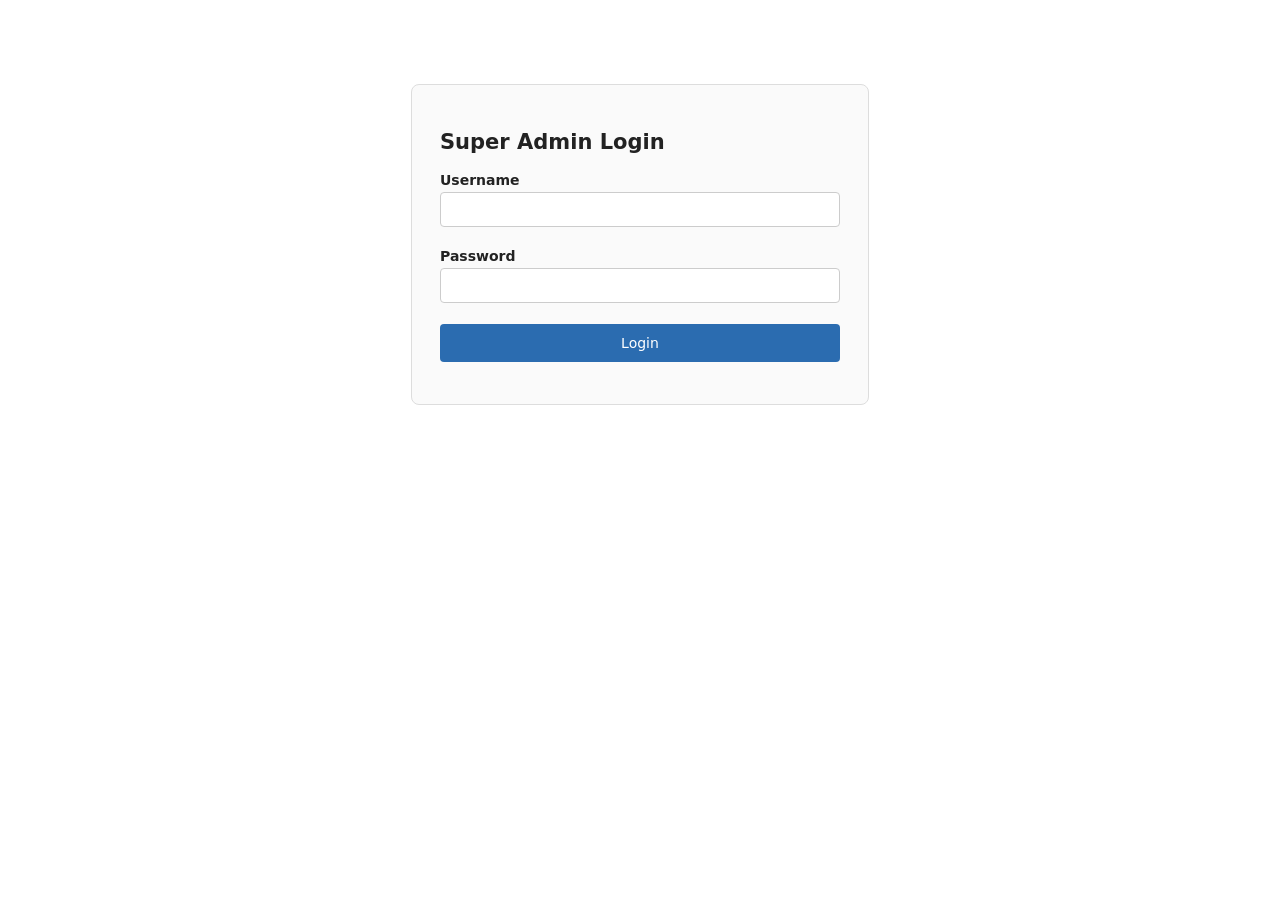
==== templates/super_admin.html @ 49ca819d "Add admin actions" ====
<!doctype html>
<html lang="en">
<head>
  <meta charset="utf-8">
  <title>Super Admin Portal</title>
  <link rel="stylesheet" href="/static/style.css">
  <style>
    body { max-width: 800px; margin: 4em auto; font-family: system-ui; }
    .card { border: 1px solid #ddd; padding: 2em; border-radius: 8px; background: #fafafa; margin-bottom: 2em; }
    .form-group { margin-bottom: 1em; }
    label { display: block; font-weight: bold; margin-bottom: 0.3em; }
    input { width: 100%; padding: 0.6em; box-sizing: border-box; border: 1px solid #ccc; border-radius: 4px; }
    button { padding: 0.8em 1.5em; background: #2b6cb0; color: white; border: none; border-radius: 4px; cursor: pointer; font-size: 1em; }
    button:hover { background: #255a92; }
    .btn-outline { background: transparent; color: #2b6cb0; border: 1px solid #2b6cb0; }
    .btn-outline:hover { background: #e2e8f0; }
    .btn-edit { background: #e67e22; padding: 0.4em 0.8em; font-size: 0.85em; }
    .btn-edit:hover { background: #d35400; }
    .btn-view { background: #2b6cb0; padding: 0.4em 0.8em; font-size: 0.85em; }
    .btn-view:hover { background: #255a92; }
    #message { margin-top: 1em; padding: 1em; border-radius: 4px; display: none; }
    .success { background: #e8f5e9; color: #2e7d32; }
    .error { background: #ffebee; color: #c62828; }
    
    /* Table Styles */
    table { width: 100%; border-collapse: collapse; margin-top: 1em; background: white; }
    th, td { padding: 0.8em; border-bottom: 1px solid #eee; text-align: left; }
    th { background: #f1f5f9; font-weight: bold; }
    
    /* Hide sections by default */
    #createFormSection, #editFormSection, #employeeListView { display: none; }
    #dashboardView { display: none; }
  </style>
</head>
<body>
  
  <!-- LOGIN VIEW -->
  <div id="loginView" class="card" style="max-width: 400px; margin: 0 auto;">
    <h2>Super Admin Login</h2>
    <form id="loginForm">
      <div class="form-group">
        <label>Username</label>
        <input type="text" id="sa_username" required>
      </div>
      <div class="form-group">
        <label>Password</label>
        <input type="password" id="sa_password" required>
      </div>
      <button type="submit" style="width: 100%;">Login</button>
    </form>
    <div id="loginMessage"></div>
  </div>

  <!-- MAIN DASHBOARD VIEW -->
  <div id="dashboardView">
    <div style="display: flex; justify-content: space-between; align-items: center; margin-bottom: 1em;">
      <h1 style="margin: 0;">Super Admin Dashboard</h1>
      <button onclick="doLogout()" class="btn-outline">Logout</button>
    </div>

    <!-- List of Tenants -->
    <div class="card">
      <div style="display: flex; justify-content: space-between; align-items: center; margin-bottom: 1em;">
        <h2 style="margin: 0;">Existing Tenants</h2>
        <button onclick="showCreateForm()">+ Create New Tenant</button>
      </div>
      
      <table>
        <thead>
          <tr>
            <th>ID</th>
            <th>Company Name</th>
            <th>Industry</th>
            <th>Employees</th>
            <th>Actions</th>
          </tr>
        </thead>
        <tbody id="tenantTableBody">
          <tr><td colspan="5" style="text-align: center; color: #666;">Loading tenants...</td></tr>
        </tbody>
      </table>
    </div>

    <!-- Create Tenant Form -->
    <div id="createFormSection" class="card" style="border-color: #90caf9; background: #e3f2fd;">
      <div style="display: flex; justify-content: space-between; align-items: center; margin-bottom: 1em;">
        <h2 style="margin: 0;">Create a New Tenant</h2>
        <button onclick="hideForms()" class="btn-outline">Cancel</button>
      </div>
      
      <form id="tenantForm">
        <div class="form-group">
          <label>Company Name</label>
          <input type="text" id="company_name" required>
        </div>
        <div class="form-group">
          <label>Industry</label>
          <input type="text" id="industry" required>
        </div>
        <hr style="margin: 2em 0; border: 0; border-top: 1px solid #ccc;">
        <div class="form-group">
          <label>Admin Username</label>
          <input type="text" id="admin_username" required>
        </div>
        <div class="form-group">
          <label>Admin Password</label>
          <input type="password" id="admin_password" required>
        </div>
        <button type="submit">Create Tenant</button>
      </form>
      <div id="message"></div>
    </div>

    <!-- Edit Tenant Form -->
    <div id="editFormSection" class="card" style="border-color: #f39c12; background: #fef9e7;">
      <div style="display: flex; justify-content: space-between; align-items: center; margin-bottom: 1em;">
        <h2 style="margin: 0;">Edit Tenant: <span id="editCompanyNameDisplay"></span></h2>
        <button onclick="hideForms()" class="btn-outline">Cancel</button>
      </div>
      
      <form id="editTenantForm">
        <input type="hidden" id="edit_tenant_id">
        <div class="form-group">
          <label>Company Name</label>
          <input type="text" id="edit_company_name" required>
        </div>
        <div class="form-group">
          <label>Industry</label>
          <input type="text" id="edit_industry" required>
        </div>
        <hr style="margin: 2em 0; border: 0; border-top: 1px solid #ccc;">
        <p style="color: #666; font-size: 0.9em; margin-bottom: 1em;">Leave the fields below blank to keep the current Admin credentials.</p>
        <div class="form-group">
          <label>New Admin Username</label>
          <input type="text" id="edit_admin_username" placeholder="Leave blank to keep current">
        </div>
        <div class="form-group">
          <label>New Admin Password</label>
          <input type="password" id="edit_admin_password" placeholder="Leave blank to keep current">
        </div>
        <button type="submit" style="background: #f39c12;">Save Changes</button>
      </form>
      <div id="editMessage"></div>
    </div>

    <!-- Employee List View -->
    <div id="employeeListView" class="card" style="border-color: #90caf9;">
      <div style="display: flex; justify-content: space-between; align-items: center; margin-bottom: 1em;">
        <h2 style="margin: 0;">Employees at <span id="employeeTenantName"></span></h2>
        <button onclick="document.getElementById('employeeListView').style.display='none'" class="btn-outline">Close</button>
      </div>
      
      <table>
        <thead>
          <tr>
            <th>Name</th>
            <th>Username</th>
            <th>Role</th>
            <th>Team Leader</th>
          </tr>
        </thead>
        <tbody id="employeeTableBody">
          <tr><td colspan="4" style="text-align: center; color: #666;">Loading employees...</td></tr>
        </tbody>
      </table>
    </div>
  </div>

  <script>
    let saToken = localStorage.getItem("saToken") || "";

    if (saToken) {
      document.getElementById("loginView").style.display = "none";
      document.getElementById("dashboardView").style.display = "block";
      loadTenants();
    }

    function doLogout() {
      localStorage.removeItem("saToken");
      location.reload();
    }

    function hideForms() {
      document.getElementById("createFormSection").style.display = "none";
      document.getElementById("editFormSection").style.display = "none";
      document.getElementById("employeeListView").style.display = "none";
    }

    function showCreateForm() {
      hideForms();
      document.getElementById("createFormSection").style.display = "block";
      window.scrollTo({ top: document.body.scrollHeight, behavior: 'smooth' });
    }

    function showEditForm(id, name, industry) {
      hideForms();
      document.getElementById("edit_tenant_id").value = id;
      document.getElementById("edit_company_name").value = name;
      document.getElementById("edit_industry").value = industry;
      document.getElementById("editCompanyNameDisplay").textContent = name;
      
      document.getElementById("edit_admin_username").value = "";
      document.getElementById("edit_admin_password").value = "";
      
      document.getElementById("editFormSection").style.display = "block";
      window.scrollTo({ top: document.body.scrollHeight, behavior: 'smooth' });
    }

    async function viewEmployees(tenantId, tenantName) {
      hideForms();
      document.getElementById("employeeTenantName").textContent = tenantName;
      document.getElementById("employeeListView").style.display = "block";
      window.scrollTo({ top: document.body.scrollHeight, behavior: 'smooth' });
      
      const tbody = document.getElementById("employeeTableBody");
      tbody.innerHTML = `<tr><td colspan="4" style="text-align: center; color: #666;">Loading employees...</td></tr>`;
      
      try {
        const res = await fetch(`/api/super-admin/tenants/${tenantId}/employees`, {
          headers: { "Authorization": "Bearer " + saToken }
        });
        
        if (!res.ok) throw new Error("Failed to load employees");
        
        const employees = await res.json();
        
        if (employees.length === 0) {
          tbody.innerHTML = `<tr><td colspan="4" style="text-align: center; color: #666;">No employees found for this tenant.</td></tr>`;
          return;
        }
        
        tbody.innerHTML = employees.map(e => `
          <tr>
            <td>${e.EmployeeName}</td>
            <td><code>${e.Username}</code></td>
            <td>${e.Classification || '-'}</td>
            <td>${e.TeamLeader || '-'}</td>
          </tr>
        `).join("");
        
      } catch (err) {
        tbody.innerHTML = `<tr><td colspan="4" style="text-align: center; color: red;">Error loading employees: ${err.message}</td></tr>`;
      }
    }

    async function loadTenants() {
      const tbody = document.getElementById("tenantTableBody");
      try {
        const res = await fetch("/api/super-admin/tenants", {
          headers: { "Authorization": "Bearer " + saToken }
        });
        const tenants = await res.json();
        
        if (tenants.length === 0) {
          tbody.innerHTML = `<tr><td colspan="5" style="text-align: center; color: #666;">No tenants created yet.</td></tr>`;
          return;
        }
        
        tbody.innerHTML = tenants.map(t => `
          <tr>
            <td>${t.TenantID}</td>
            <td><b>${t.CompanyName}</b></td>
            <td>${t.Industry}</td>
            <td>${t.EmployeeCount}</td>
            <td>
              <button class="btn-edit" onclick="showEditForm(${t.TenantID}, '${t.CompanyName.replace(/'/g, "\\'")}', '${t.Industry.replace(/'/g, "\\'")}')">Edit</button>
              <button class="btn-view" onclick="viewEmployees(${t.TenantID}, '${t.CompanyName.replace(/'/g, "\\'")}')">View Employees</button>
            </td>
          </tr>
        `).join("");
      } catch (err) {
        tbody.innerHTML = `<tr><td colspan="5" style="text-align: center; color: red;">Error loading tenants.</td></tr>`;
      }
    }

    // Handle Login
    document.getElementById("loginForm").addEventListener("submit", async (e) => {
      e.preventDefault();
      const msg = document.getElementById("loginMessage");
      msg.style.display = "none";
      
      try {
        const res = await fetch("/api/super-admin/login", {
          method: "POST",
          headers: { "Content-Type": "application/json" },
          body: JSON.stringify({
            username: document.getElementById("sa_username").value,
            password: document.getElementById("sa_password").value
          })
        });
        
        const data = await res.json();
        if (!res.ok) throw new Error(data.detail || "Login failed");
        
        saToken = data.token;
        localStorage.setItem("saToken", saToken);
        
        document.getElementById("loginView").style.display = "none";
        document.getElementById("dashboardView").style.display = "block";
        loadTenants();
      } catch (err) {
        msg.className = "error";
        msg.textContent = "❌ " + err.message;
        msg.style.display = "block";
      }
    });

    // Handle Create Tenant
    document.getElementById("tenantForm").addEventListener("submit", async (e) => {
      e.preventDefault();
      const msg = document.getElementById("message");
      msg.style.display = "none";
      
      const payload = {
        company_name: document.getElementById("company_name").value,
        industry: document.getElementById("industry").value,
        admin_username: document.getElementById("admin_username").value,
        admin_password: document.getElementById("admin_password").value
      };

      try {
        const res = await fetch("/api/super-admin/tenants", {
          method: "POST",
          headers: { 
            "Content-Type": "application/json",
            "Authorization": "Bearer " + saToken
          },
          body: JSON.stringify(payload)
        });
        
        if (!res.ok) {
            const err = await res.json();
            throw new Error(err.detail || "Failed to create tenant");
        }
        
        msg.className = "success";
        msg.textContent = "✅ Tenant created successfully!";
        msg.style.display = "block";
        document.getElementById("tenantForm").reset();
        
        loadTenants();
        setTimeout(hideForms, 2000);
        
      } catch (err) {
        msg.className = "error";
        msg.textContent = "❌ " + err.message;
        msg.style.display = "block";
      }
    });

    // Handle Edit Tenant
    document.getElementById("editTenantForm").addEventListener("submit", async (e) => {
      e.preventDefault();
      const msg = document.getElementById("editMessage");
      msg.style.display = "none";
      
      const id = document.getElementById("edit_tenant_id").value;
      
      const payload = {
        company_name: document.getElementById("edit_company_name").value,
        industry: document.getElementById("edit_industry").value,
        admin_username: document.getElementById("edit_admin_username").value || null,
        admin_password: document.getElementById("edit_admin_password").value || null
      };

      try {
        const res = await fetch(`/api/super-admin/tenants/${id}`, {
          method: "PUT",
          headers: { 
            "Content-Type": "application/json",
            "Authorization": "Bearer " + saToken
          },
          body: JSON.stringify(payload)
        });
        
        if (!res.ok) {
            const err = await res.json();
            throw new Error(err.detail || "Failed to update tenant");
        }
        
        msg.className = "success";
        msg.textContent = "✅ Tenant updated successfully!";
        msg.style.display = "block";
        
        loadTenants();
        setTimeout(hideForms, 2000);
        
      } catch (err) {
        msg.className = "error";
        msg.textContent = "❌ " + err.message;
        msg.style.display = "block";
      }
    });
  </script>
</body>
</html>
---- static/style.css ----
/* Global Styles */
body {
  font: 14px system-ui, sans-serif;
  max-width: 960px;
  margin: 0 auto;
  padding: 2em 1em;
  color: #222;
  box-sizing: border-box;
}

input, button {
  font: inherit;
  padding: .45em .7em;
  margin: .2em;
  border: 1px solid #ccc;
  border-radius: 4px;
}

button {
  background: #2b6cb0;
  color: #fff;
  border: 0;
  cursor: pointer;
}
button:hover { background: #255a92; }

.card {
  border: 1px solid #ddd;
  border-radius: 8px;
  padding: 1em;
  margin: .6em 0;
}

.bar {
  background: #eee;
  border-radius: 6px;
  height: 14px;
  overflow: hidden;
  width: 100%;
}

.fill       { height: 100%; background: #4caf50; }
.fill.warn  { background: #e53935; }
.muted      { color: #666; font-size: .9em; }
.row        { display: flex; gap: 1em; align-items: center; flex-wrap: wrap; }

/* Login Container */
#loginContainer {
  margin: 10vh auto; /* Centers vertically and horizontally */
  padding: 2em;
  border: 1px solid #ddd;
  border-radius: 8px;
  max-width: 450px; /* Keeps it compact on large screens */
  background: #fafafa;
  box-sizing: border-box; /* Ensures padding doesn't break width */
}

#loginForm {
  display: flex;
  flex-direction: column;
  gap: 0.5em;
  margin-bottom: 1em;
}

#loginForm input, 
#loginForm button {
  width: 100%;
  margin: 0;
  box-sizing: border-box;
}

/* =========================================
   Responsive Design for Tablets and Mobiles
   ========================================= */

/* Tablets (Portrait) & Small Laptops */
@media (max-width: 768px) {
  body {
    padding: 1em;
  }
  #loginContainer {
    margin-top: 5vh; /* Moves the box up slightly on smaller screens */
  }
}

/* Smartphones (Portrait) */
@media (max-width: 480px) {
  body {
    padding: 0.5em;
  }
  
  #loginContainer {
    margin: 1em auto; /* Hugs the top of the screen */
    padding: 1.5em 1em; /* Slightly less padding so inputs have room */
    max-width: 100%; /* Uses the full width of the phone */
    border-radius: 0; /* Optional: makes it look like a native app */
    border-left: 0;
    border-right: 0;
  }

  /* Prevent iOS Safari from zooming in automatically on input focus */
  #loginForm input {
    font-size: 16px; 
  }

  .row {
    flex-direction: column;
    align-items: flex-start;
  }
}
/* ... (keep all your existing CSS above this line) ... */

/* Timer specific styles */
@keyframes flashRed {
  0% { background-color: #e3f2fd; border-color: #90caf9; }
  50% { background-color: #ffebee; border-color: #e53935; }
  100% { background-color: #e3f2fd; border-color: #90caf9; }
}

.timer-warning {
  animation: flashRed 1s infinite;
  border-width: 2px !important;
}

.timer-overtime {
  background: #e53935 !important;
  color: white !important;
  border-color: #b71c1c !important;
}

.timer-overtime b, 
.timer-overtime span,
.timer-overtime .muted {
  color: white !important;
}

.timer-overtime button {
  background: #fff !important;
  color: #e53935 !important;
}
/* Add this at the bottom of your CSS file */
/* Add this to the bottom of your CSS file */
.searchable-dropdown .dropdown-list {
  position: absolute;
  top: 100%;
  left: 0;
  right: 0;
  background: #fff;
  border: 1px solid #ccc;
  border-radius: 4px;
  max-height: 200px;
  overflow-y: auto;
  z-index: 1000;
  box-shadow: 0 4px 6px rgba(0,0,0,0.1);
  margin-top: 2px;
}

.searchable-dropdown .dropdown-item:hover {
  background-color: #f0f0f0;
}
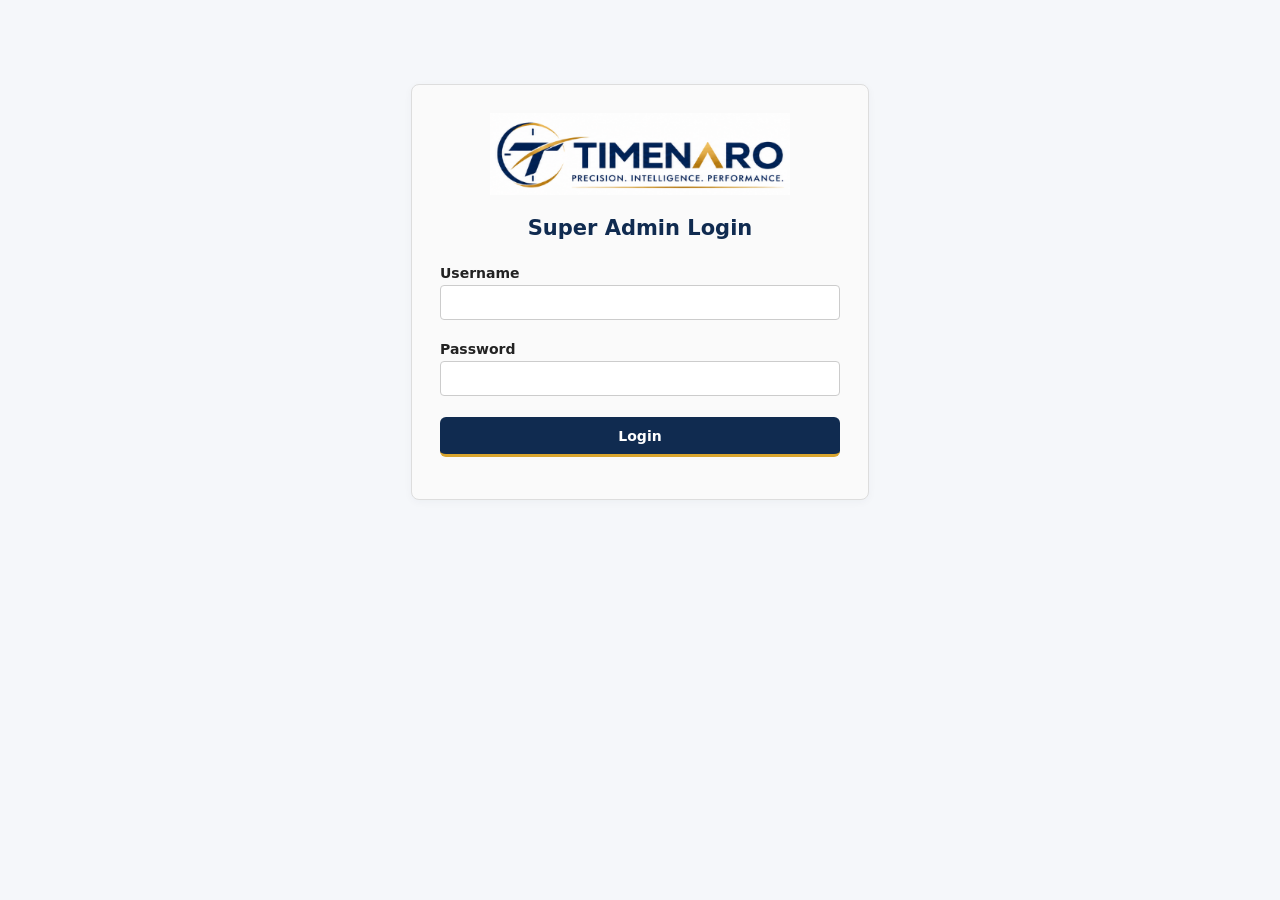
==== commit 17e2de6a: "Add Logo" ====
--- a/templates/super_admin.html
+++ b/templates/super_admin.html
@@ -2,8 +2,9 @@
 <html lang="en">
 <head>
   <meta charset="utf-8">
-  <title>Super Admin Portal</title>
-  <link rel="stylesheet" href="/static/style.css">
+  <title>TymeNaro | Super Admin Portal</title>
+  <link rel="icon" type="image/png" href="/static/images/TymeNaro_Small.png">
+  <link rel="stylesheet" href="/static/style.css?v=115">
   <style>
     body { max-width: 800px; margin: 4em auto; font-family: system-ui; }
     .card { border: 1px solid #ddd; padding: 2em; border-radius: 8px; background: #fafafa; margin-bottom: 2em; }
@@ -36,7 +37,12 @@
   
   <!-- LOGIN VIEW -->
   <div id="loginView" class="card" style="max-width: 400px; margin: 0 auto;">
-    <h2>Super Admin Login</h2>
+    <div class="brand-login brand-admin-login">
+      <img src="/static/images/TymeNaro_Small.png"
+           alt="TymeNaro"
+           class="brand-logo brand-logo-admin">
+    </div>
+    <h2 class="login-heading">Super Admin Login</h2>
     <form id="loginForm">
       <div class="form-group">
         <label>Username</label>
@@ -54,7 +60,12 @@
   <!-- MAIN DASHBOARD VIEW -->
   <div id="dashboardView">
     <div style="display: flex; justify-content: space-between; align-items: center; margin-bottom: 1em;">
-      <h1 style="margin: 0;">Super Admin Dashboard</h1>
+      <div class="brand-admin-heading">
+        <img src="/static/images/TymeNaro_Small.png"
+             alt="TymeNaro"
+             class="brand-logo brand-logo-admin-header">
+        <h1 style="margin: 0;">Super Admin Dashboard</h1>
+      </div>
       <button onclick="doLogout()" class="btn-outline">Logout</button>
     </div>
 
--- a/static/style.css
+++ b/static/style.css
@@ -157,4 +157,181 @@
 
 .searchable-dropdown .dropdown-item:hover {
   background-color: #f0f0f0;
-}+}
+
+
+/* =========================================
+   TYMENARO OFFICIAL BRANDING
+   Navy Blue | Gold | White
+   ========================================= */
+
+:root {
+  --tyme-navy: #102b50;
+  --tyme-blue: #173e70;
+  --tyme-gold: #d9a52e;
+  --tyme-gold-light: #f0c75e;
+  --tyme-white: #ffffff;
+  --tyme-background: #f5f7fa;
+}
+
+/* General branded background */
+body {
+  background-color: var(--tyme-background);
+}
+
+/* Logo images */
+.brand-logo {
+  display: block;
+  height: auto;
+  object-fit: contain;
+}
+
+.brand-logo-login {
+  width: 100%;
+  max-width: 350px;
+  margin: 0 auto;
+}
+
+.brand-logo-header {
+  width: 190px;
+  max-width: 35%;
+}
+
+.brand-logo-admin {
+  width: 100%;
+  max-width: 300px;
+  margin: 0 auto;
+}
+
+.brand-logo-admin-header {
+  width: 185px;
+  max-width: 35%;
+}
+
+/* Login branding */
+.brand-login {
+  width: 100%;
+  margin: 0 auto 1.5em;
+  text-align: center;
+}
+
+.login-heading {
+  color: var(--tyme-navy);
+  text-align: center;
+  font-weight: 700;
+  margin: 0 0 1.2em;
+}
+
+#loginContainer {
+  background: var(--tyme-white);
+  border: 1px solid #e1e6ed;
+  border-top: 4px solid var(--tyme-gold);
+  border-radius: 12px;
+  box-shadow: 0 8px 30px rgba(16, 43, 80, 0.09);
+}
+
+/* Main application header */
+.brand-header {
+  display: flex;
+  align-items: center;
+  gap: 22px;
+  flex-wrap: wrap;
+  padding: 12px 0 18px;
+  margin-bottom: 18px;
+  border-bottom: 2px solid var(--tyme-gold);
+}
+
+.brand-header-title h1 {
+  color: var(--tyme-navy);
+  margin: 0 0 4px;
+  font-size: 1.65em;
+}
+
+.brand-header-title span {
+  color: #68788b;
+  font-size: 0.85em;
+  letter-spacing: 0.5px;
+}
+
+/* Super Admin branding */
+.brand-admin-login {
+  margin-bottom: 1.5em;
+}
+
+.brand-admin-heading {
+  display: flex;
+  align-items: center;
+  gap: 20px;
+  flex-wrap: wrap;
+  padding-bottom: 16px;
+  border-bottom: 2px solid var(--tyme-gold);
+}
+
+.brand-admin-heading h1 {
+  color: var(--tyme-navy);
+  font-size: 1.5em;
+}
+
+/* Branded buttons */
+button {
+  transition: background-color 0.2s ease, transform 0.15s ease;
+}
+
+button:not(.btn-outline):hover {
+  background-color: var(--tyme-blue);
+}
+
+#loginForm button {
+  background: var(--tyme-navy);
+  border-bottom: 3px solid var(--tyme-gold);
+  border-radius: 6px;
+  padding: 0.75em;
+  font-weight: 600;
+}
+
+#loginForm button:hover {
+  background: var(--tyme-blue);
+}
+
+/* Admin cards */
+.card {
+  border-color: #e1e6ed;
+  box-shadow: 0 2px 8px rgba(16, 43, 80, 0.04);
+}
+
+/* Responsive branding */
+@media (max-width: 600px) {
+  .brand-header {
+    flex-direction: column;
+    align-items: center;
+    text-align: center;
+  }
+
+  .brand-logo-header {
+    max-width: 260px;
+    width: 80%;
+  }
+
+  .brand-header-title h1 {
+    font-size: 1.35em;
+  }
+
+  .brand-admin-heading {
+    flex-direction: column;
+    align-items: center;
+    text-align: center;
+  }
+
+  .brand-logo-admin-header {
+    width: 75%;
+    max-width: 250px;
+  }
+
+  .brand-login {
+    margin-bottom: 1em;
+  }
+
+  .brand-logo-login {
+    max-width: 300px;
+  }
+}
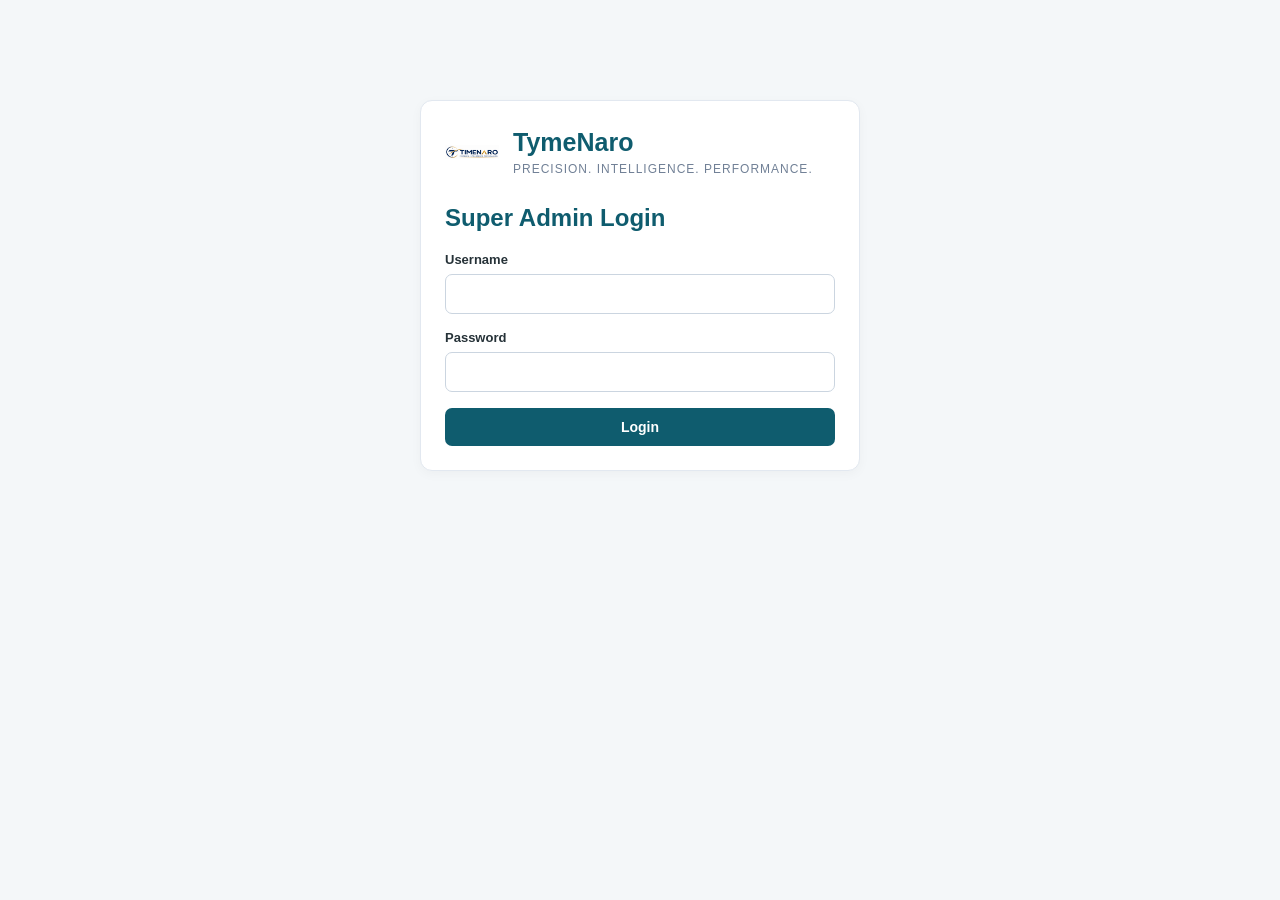
==== commit aeda7914: "Split databases" ====
--- a/templates/super_admin.html
+++ b/templates/super_admin.html
@@ -1,407 +1,1225 @@
-<!doctype html>
+
+<!DOCTYPE html>
 <html lang="en">
 <head>
-  <meta charset="utf-8">
-  <title>TymeNaro | Super Admin Portal</title>
-  <link rel="icon" type="image/png" href="/static/images/TymeNaro_Small.png">
-  <link rel="stylesheet" href="/static/style.css?v=115">
-  <style>
-    body { max-width: 800px; margin: 4em auto; font-family: system-ui; }
-    .card { border: 1px solid #ddd; padding: 2em; border-radius: 8px; background: #fafafa; margin-bottom: 2em; }
-    .form-group { margin-bottom: 1em; }
-    label { display: block; font-weight: bold; margin-bottom: 0.3em; }
-    input { width: 100%; padding: 0.6em; box-sizing: border-box; border: 1px solid #ccc; border-radius: 4px; }
-    button { padding: 0.8em 1.5em; background: #2b6cb0; color: white; border: none; border-radius: 4px; cursor: pointer; font-size: 1em; }
-    button:hover { background: #255a92; }
-    .btn-outline { background: transparent; color: #2b6cb0; border: 1px solid #2b6cb0; }
-    .btn-outline:hover { background: #e2e8f0; }
-    .btn-edit { background: #e67e22; padding: 0.4em 0.8em; font-size: 0.85em; }
-    .btn-edit:hover { background: #d35400; }
-    .btn-view { background: #2b6cb0; padding: 0.4em 0.8em; font-size: 0.85em; }
-    .btn-view:hover { background: #255a92; }
-    #message { margin-top: 1em; padding: 1em; border-radius: 4px; display: none; }
-    .success { background: #e8f5e9; color: #2e7d32; }
-    .error { background: #ffebee; color: #c62828; }
-    
-    /* Table Styles */
-    table { width: 100%; border-collapse: collapse; margin-top: 1em; background: white; }
-    th, td { padding: 0.8em; border-bottom: 1px solid #eee; text-align: left; }
-    th { background: #f1f5f9; font-weight: bold; }
-    
-    /* Hide sections by default */
-    #createFormSection, #editFormSection, #employeeListView { display: none; }
-    #dashboardView { display: none; }
-  </style>
+    <meta charset="UTF-8">
+    <meta name="viewport" content="width=device-width, initial-scale=1.0">
+    <title>TymeNaro | Super Admin</title>
+    <link rel="icon" type="image/png" href="/static/images/TymeNaro_Small.png">
+
+    <style>
+        :root {
+            --primary: #0F5C6E;
+            --primary-dark: #094653;
+            --background: #f4f7f9;
+            --surface: #ffffff;
+            --text: #263238;
+            --muted: #718096;
+            --border: #e2e8f0;
+            --success: #16834a;
+            --danger: #c53030;
+            --warning: #b7791f;
+        }
+
+        * {
+            box-sizing: border-box;
+        }
+
+        body {
+            margin: 0;
+            padding: 30px 18px;
+            background: var(--background);
+            color: var(--text);
+            font-family: Arial, Helvetica, sans-serif;
+        }
+
+        .container {
+            max-width: 1180px;
+            margin: 0 auto;
+        }
+
+        .header {
+            display: flex;
+            justify-content: space-between;
+            align-items: center;
+            gap: 20px;
+            margin-bottom: 28px;
+        }
+
+        .brand {
+            display: flex;
+            align-items: center;
+            gap: 14px;
+        }
+
+        .brand img {
+            width: 54px;
+            height: 54px;
+            object-fit: contain;
+        }
+
+        .brand h1 {
+            margin: 0;
+            color: var(--primary);
+            font-size: 25px;
+        }
+
+        .brand p {
+            margin: 5px 0 0;
+            color: var(--muted);
+            font-size: 12px;
+            letter-spacing: 1px;
+        }
+
+        h2 {
+            margin-top: 0;
+            color: var(--primary);
+        }
+
+        .card {
+            background: var(--surface);
+            border: 1px solid var(--border);
+            border-radius: 12px;
+            padding: 24px;
+            margin-bottom: 22px;
+            box-shadow: 0 3px 12px rgba(0,0,0,.035);
+        }
+
+        .login-card {
+            max-width: 440px;
+            margin: 70px auto;
+        }
+
+        .form-group {
+            margin-bottom: 16px;
+        }
+
+        label {
+            display: block;
+            margin-bottom: 7px;
+            font-size: 13px;
+            font-weight: 600;
+        }
+
+        input,
+        select {
+            width: 100%;
+            padding: 11px 12px;
+            border: 1px solid #cbd5e0;
+            border-radius: 7px;
+            font-size: 14px;
+            background: white;
+        }
+
+        input:focus,
+        select:focus {
+            outline: 2px solid rgba(15,92,110,.15);
+            border-color: var(--primary);
+        }
+
+        button {
+            border: 0;
+            border-radius: 7px;
+            padding: 11px 17px;
+            background: var(--primary);
+            color: white;
+            font-size: 14px;
+            font-weight: 600;
+            cursor: pointer;
+        }
+
+        button:hover {
+            background: var(--primary-dark);
+        }
+
+        button:disabled {
+            opacity: .6;
+            cursor: wait;
+        }
+
+        .btn-secondary {
+            background: #64748b;
+        }
+
+        .btn-secondary:hover {
+            background: #475569;
+        }
+
+        .btn-danger {
+            background: #b83232;
+        }
+
+        .btn-danger:hover {
+            background: #922b2b;
+        }
+
+        .btn-small {
+            padding: 7px 11px;
+            font-size: 12px;
+        }
+
+        .header-actions {
+            display: flex;
+            gap: 9px;
+            flex-wrap: wrap;
+        }
+
+        .stats {
+            display: grid;
+            grid-template-columns: repeat(6, minmax(120px, 1fr));
+            gap: 14px;
+            margin-bottom: 22px;
+        }
+
+        .stat-card {
+            background: white;
+            border: 1px solid var(--border);
+            border-radius: 10px;
+            padding: 18px;
+        }
+
+        .stat-card .number {
+            font-size: 27px;
+            font-weight: 700;
+            color: var(--primary);
+        }
+
+        .stat-card .label {
+            margin-top: 7px;
+            color: var(--muted);
+            font-size: 12px;
+        }
+
+        .table-wrap {
+            width: 100%;
+            overflow-x: auto;
+        }
+
+        table {
+            width: 100%;
+            border-collapse: collapse;
+            font-size: 13px;
+            min-width: 850px;
+        }
+
+        th,
+        td {
+            padding: 13px 11px;
+            text-align: left;
+            border-bottom: 1px solid var(--border);
+            vertical-align: middle;
+        }
+
+        th {
+            color: var(--primary);
+            background: #f8fafc;
+            font-weight: 700;
+            white-space: nowrap;
+        }
+
+        td {
+            color: #334155;
+        }
+
+        .status {
+            display: inline-block;
+            border-radius: 20px;
+            padding: 5px 9px;
+            font-size: 11px;
+            font-weight: 700;
+        }
+
+        .active {
+            background: #dcfce7;
+            color: #166534;
+        }
+
+        .inactive {
+            background: #fee2e2;
+            color: #991b1b;
+        }
+
+        .healthy {
+            background: #dcfce7;
+            color: #166534;
+        }
+
+        .unavailable {
+            background: #fef3c7;
+            color: #92400e;
+        }
+
+        .message {
+            display: none;
+            padding: 12px 14px;
+            border-radius: 7px;
+            margin: 14px 0;
+            font-size: 13px;
+            white-space: pre-wrap;
+        }
+
+        .message.success {
+            display: block;
+            background: #dcfce7;
+            color: #166534;
+        }
+
+        .message.error {
+            display: block;
+            background: #fee2e2;
+            color: #991b1b;
+        }
+
+        .message.warning {
+            display: block;
+            background: #fef3c7;
+            color: #92400e;
+        }
+
+        .section-heading {
+            display: flex;
+            justify-content: space-between;
+            align-items: center;
+            gap: 15px;
+            margin-bottom: 18px;
+        }
+
+        .section-heading h2 {
+            margin: 0;
+        }
+
+        .hidden {
+            display: none !important;
+        }
+
+        .form-actions {
+            display: flex;
+            gap: 10px;
+            flex-wrap: wrap;
+            margin-top: 20px;
+        }
+
+        .help-text {
+            color: var(--muted);
+            font-size: 12px;
+            line-height: 1.5;
+            margin-top: 6px;
+        }
+
+        .checkbox-row {
+            display: flex;
+            align-items: center;
+            gap: 9px;
+            margin-top: 12px;
+        }
+
+        .checkbox-row input {
+            width: auto;
+        }
+
+        .checkbox-row label {
+            margin: 0;
+        }
+
+        .company-code {
+            font-weight: 700;
+            color: var(--primary);
+            letter-spacing: .5px;
+        }
+
+        .footer {
+            text-align: center;
+            margin-top: 30px;
+            color: var(--muted);
+            font-size: 12px;
+        }
+
+        @media (max-width: 950px) {
+            .stats {
+                grid-template-columns: repeat(3, 1fr);
+            }
+        }
+
+        @media (max-width: 600px) {
+            body {
+                padding: 18px 10px;
+            }
+
+            .header {
+                align-items: flex-start;
+                flex-direction: column;
+            }
+
+            .stats {
+                grid-template-columns: repeat(2, 1fr);
+            }
+
+            .card {
+                padding: 17px;
+            }
+        }
+    </style>
 </head>
+
 <body>
-  
-  <!-- LOGIN VIEW -->
-  <div id="loginView" class="card" style="max-width: 400px; margin: 0 auto;">
-    <div class="brand-login brand-admin-login">
-      <img src="/static/images/TymeNaro_Small.png"
-           alt="TymeNaro"
-           class="brand-logo brand-logo-admin">
-    </div>
-    <h2 class="login-heading">Super Admin Login</h2>
-    <form id="loginForm">
-      <div class="form-group">
-        <label>Username</label>
-        <input type="text" id="sa_username" required>
-      </div>
-      <div class="form-group">
-        <label>Password</label>
-        <input type="password" id="sa_password" required>
-      </div>
-      <button type="submit" style="width: 100%;">Login</button>
-    </form>
-    <div id="loginMessage"></div>
-  </div>
-
-  <!-- MAIN DASHBOARD VIEW -->
-  <div id="dashboardView">
-    <div style="display: flex; justify-content: space-between; align-items: center; margin-bottom: 1em;">
-      <div class="brand-admin-heading">
-        <img src="/static/images/TymeNaro_Small.png"
-             alt="TymeNaro"
-             class="brand-logo brand-logo-admin-header">
-        <h1 style="margin: 0;">Super Admin Dashboard</h1>
-      </div>
-      <button onclick="doLogout()" class="btn-outline">Logout</button>
-    </div>
-
-    <!-- List of Tenants -->
-    <div class="card">
-      <div style="display: flex; justify-content: space-between; align-items: center; margin-bottom: 1em;">
-        <h2 style="margin: 0;">Existing Tenants</h2>
-        <button onclick="showCreateForm()">+ Create New Tenant</button>
-      </div>
-      
-      <table>
-        <thead>
-          <tr>
-            <th>ID</th>
-            <th>Company Name</th>
-            <th>Industry</th>
-            <th>Employees</th>
-            <th>Actions</th>
-          </tr>
-        </thead>
-        <tbody id="tenantTableBody">
-          <tr><td colspan="5" style="text-align: center; color: #666;">Loading tenants...</td></tr>
-        </tbody>
-      </table>
-    </div>
-
-    <!-- Create Tenant Form -->
-    <div id="createFormSection" class="card" style="border-color: #90caf9; background: #e3f2fd;">
-      <div style="display: flex; justify-content: space-between; align-items: center; margin-bottom: 1em;">
-        <h2 style="margin: 0;">Create a New Tenant</h2>
-        <button onclick="hideForms()" class="btn-outline">Cancel</button>
-      </div>
-      
-      <form id="tenantForm">
-        <div class="form-group">
-          <label>Company Name</label>
-          <input type="text" id="company_name" required>
+
+<div class="container">
+
+    <!-- LOGIN -->
+    <section id="loginView" class="card login-card">
+        <div class="brand" style="margin-bottom:25px;">
+            <img src="/static/images/TymeNaro_Small.png" alt="TymeNaro">
+            <div>
+                <h1>TymeNaro</h1>
+                <p>PRECISION. INTELLIGENCE. PERFORMANCE.</p>
+            </div>
         </div>
-        <div class="form-group">
-          <label>Industry</label>
-          <input type="text" id="industry" required>
+
+        <h2>Super Admin Login</h2>
+
+        <form id="loginForm">
+            <div class="form-group">
+                <label for="sa_username">Username</label>
+                <input
+                    id="sa_username"
+                    type="text"
+                    autocomplete="username"
+                    required
+                >
+            </div>
+
+            <div class="form-group">
+                <label for="sa_password">Password</label>
+                <input
+                    id="sa_password"
+                    type="password"
+                    autocomplete="current-password"
+                    required
+                >
+            </div>
+
+            <button id="loginButton" type="submit" style="width:100%;">
+                Login
+            </button>
+        </form>
+
+        <div id="loginMessage" class="message"></div>
+    </section>
+
+
+    <!-- DASHBOARD -->
+    <main id="dashboardView" class="hidden">
+
+        <header class="header">
+            <div class="brand">
+                <img src="/static/images/TymeNaro_Small.png" alt="TymeNaro">
+                <div>
+                    <h1>TymeNaro Super Admin</h1>
+                    <p>CENTRAL COMPANY MANAGEMENT</p>
+                </div>
+            </div>
+
+            <div class="header-actions">
+                <button id="refreshButton" type="button" class="btn-secondary">
+                    Refresh
+                </button>
+                <button id="logoutButton" type="button" class="btn-danger">
+                    Logout
+                </button>
+            </div>
+        </header>
+
+
+        <!-- AGGREGATE STATISTICS -->
+        <section class="stats">
+
+            <div class="stat-card">
+                <div class="number" id="totalCompanies">0</div>
+                <div class="label">Total Companies</div>
+            </div>
+
+            <div class="stat-card">
+                <div class="number" id="activeCompanies">0</div>
+                <div class="label">Active Companies</div>
+            </div>
+
+            <div class="stat-card">
+                <div class="number" id="inactiveCompanies">0</div>
+                <div class="label">Inactive Companies</div>
+            </div>
+
+            <div class="stat-card">
+                <div class="number" id="totalEmployees">0</div>
+                <div class="label">Total Employees</div>
+            </div>
+
+            <div class="stat-card">
+                <div class="number" id="totalClients">0</div>
+                <div class="label">Total Clients</div>
+            </div>
+
+            <div class="stat-card">
+                <div class="number" id="totalMissions">0</div>
+                <div class="label">Total Missions</div>
+            </div>
+
+        </section>
+
+
+        <div id="dashboardMessage" class="message"></div>
+
+
+        <!-- CREATE COMPANY -->
+        <section class="card">
+            <div class="section-heading">
+                <h2>Company Management</h2>
+                <button id="showCreateButton" type="button">
+                    + Create Company
+                </button>
+            </div>
+
+            <section id="createFormSection" class="hidden">
+                <h3>Create New Company</h3>
+
+                <form id="createForm">
+
+                    <div class="form-group">
+                        <label for="create_company_name">Company Name</label>
+                        <input id="create_company_name" required maxlength="200">
+                    </div>
+
+                    <div class="form-group">
+                        <label for="create_company_code">Company Code</label>
+                        <input
+                            id="create_company_code"
+                            required
+                            minlength="2"
+                            maxlength="12"
+                            pattern="[A-Za-z0-9_-]{2,12}"
+                            placeholder="Example: ABC"
+                        >
+                        <div class="help-text">
+                            Employees use this code together with their username
+                            and password when logging in.
+                        </div>
+                    </div>
+
+                    <div class="form-group">
+                        <label for="create_industry">Industry</label>
+                        <input id="create_industry" required maxlength="100">
+                    </div>
+
+                    <hr style="border:0;border-top:1px solid var(--border);margin:22px 0;">
+
+                    <h3>Initial Administrator</h3>
+
+                    <div class="form-group">
+                        <label for="create_admin_username">Administrator Username</label>
+                        <input
+                            id="create_admin_username"
+                            required
+                            minlength="2"
+                            maxlength="100"
+                            autocomplete="off"
+                        >
+                    </div>
+
+                    <div class="form-group">
+                        <label for="create_admin_password">Administrator Password</label>
+                        <input
+                            id="create_admin_password"
+                            type="password"
+                            required
+                            minlength="8"
+                            autocomplete="new-password"
+                        >
+                    </div>
+
+                    <div class="form-actions">
+                        <button id="createSubmitButton" type="submit">
+                            Create Company
+                        </button>
+                        <button id="cancelCreateButton" type="button" class="btn-secondary">
+                            Cancel
+                        </button>
+                    </div>
+                </form>
+
+                <div id="createMessage" class="message"></div>
+            </section>
+        </section>
+
+
+        <!-- EDIT COMPANY -->
+        <section id="editFormSection" class="card hidden">
+            <h2>Edit Company</h2>
+
+            <form id="editForm">
+                <input type="hidden" id="edit_tenant_id">
+
+                <div class="form-group">
+                    <label for="edit_company_name">Company Name</label>
+                    <input id="edit_company_name" required maxlength="200">
+                </div>
+
+                <div class="form-group">
+                    <label for="edit_company_code">Company Code</label>
+                    <input
+                        id="edit_company_code"
+                        required
+                        minlength="2"
+                        maxlength="12"
+                        pattern="[A-Za-z0-9_-]{2,12}"
+                    >
+                </div>
+
+                <div class="form-group">
+                    <label for="edit_industry">Industry</label>
+                    <input id="edit_industry" required maxlength="100">
+                </div>
+
+                <div class="checkbox-row">
+                    <input type="checkbox" id="edit_is_active">
+                    <label for="edit_is_active">Company account is active</label>
+                </div>
+
+                <hr style="border:0;border-top:1px solid var(--border);margin:22px 0;">
+
+                <h3>Change Administrator Credentials</h3>
+                <p class="help-text">
+                    Leave both fields empty to keep the current administrator
+                    credentials unchanged. If changing credentials, provide both.
+                </p>
+
+                <div class="form-group">
+                    <label for="edit_admin_username">New Administrator Username</label>
+                    <input
+                        id="edit_admin_username"
+                        minlength="2"
+                        maxlength="100"
+                        autocomplete="off"
+                    >
+                </div>
+
+                <div class="form-group">
+                    <label for="edit_admin_password">New Administrator Password</label>
+                    <input
+                        id="edit_admin_password"
+                        type="password"
+                        minlength="8"
+                        autocomplete="new-password"
+                    >
+                </div>
+
+                <div class="form-actions">
+                    <button id="editSubmitButton" type="submit">
+                        Save Changes
+                    </button>
+                    <button id="cancelEditButton" type="button" class="btn-secondary">
+                        Cancel
+                    </button>
+                </div>
+            </form>
+
+            <div id="editMessage" class="message"></div>
+        </section>
+
+
+        <!-- TENANT TABLE -->
+        <section class="card">
+            <div class="section-heading">
+                <h2>Registered Companies</h2>
+                <span id="companyCount" class="help-text"></span>
+            </div>
+
+            <div class="table-wrap">
+                <table>
+                    <thead>
+                        <tr>
+                            <th>ID</th>
+                            <th>Company</th>
+                            <th>Company Code</th>
+                            <th>Industry</th>
+                            <th>Employees</th>
+                            <th>Clients</th>
+                            <th>Missions</th>
+                            <th>Account</th>
+                            <th>Database</th>
+                            <th>Actions</th>
+                        </tr>
+                    </thead>
+
+                    <tbody id="tenantTableBody">
+                        <tr>
+                            <td colspan="10">Loading companies...</td>
+                        </tr>
+                    </tbody>
+                </table>
+            </div>
+        </section>
+
+        <div class="footer">
+            TymeNaro · Precision. Intelligence. Performance.
         </div>
-        <hr style="margin: 2em 0; border: 0; border-top: 1px solid #ccc;">
-        <div class="form-group">
-          <label>Admin Username</label>
-          <input type="text" id="admin_username" required>
-        </div>
-        <div class="form-group">
-          <label>Admin Password</label>
-          <input type="password" id="admin_password" required>
-        </div>
-        <button type="submit">Create Tenant</button>
-      </form>
-      <div id="message"></div>
-    </div>
-
-    <!-- Edit Tenant Form -->
-    <div id="editFormSection" class="card" style="border-color: #f39c12; background: #fef9e7;">
-      <div style="display: flex; justify-content: space-between; align-items: center; margin-bottom: 1em;">
-        <h2 style="margin: 0;">Edit Tenant: <span id="editCompanyNameDisplay"></span></h2>
-        <button onclick="hideForms()" class="btn-outline">Cancel</button>
-      </div>
-      
-      <form id="editTenantForm">
-        <input type="hidden" id="edit_tenant_id">
-        <div class="form-group">
-          <label>Company Name</label>
-          <input type="text" id="edit_company_name" required>
-        </div>
-        <div class="form-group">
-          <label>Industry</label>
-          <input type="text" id="edit_industry" required>
-        </div>
-        <hr style="margin: 2em 0; border: 0; border-top: 1px solid #ccc;">
-        <p style="color: #666; font-size: 0.9em; margin-bottom: 1em;">Leave the fields below blank to keep the current Admin credentials.</p>
-        <div class="form-group">
-          <label>New Admin Username</label>
-          <input type="text" id="edit_admin_username" placeholder="Leave blank to keep current">
-        </div>
-        <div class="form-group">
-          <label>New Admin Password</label>
-          <input type="password" id="edit_admin_password" placeholder="Leave blank to keep current">
-        </div>
-        <button type="submit" style="background: #f39c12;">Save Changes</button>
-      </form>
-      <div id="editMessage"></div>
-    </div>
-
-    <!-- Employee List View -->
-    <div id="employeeListView" class="card" style="border-color: #90caf9;">
-      <div style="display: flex; justify-content: space-between; align-items: center; margin-bottom: 1em;">
-        <h2 style="margin: 0;">Employees at <span id="employeeTenantName"></span></h2>
-        <button onclick="document.getElementById('employeeListView').style.display='none'" class="btn-outline">Close</button>
-      </div>
-      
-      <table>
-        <thead>
-          <tr>
-            <th>Name</th>
-            <th>Username</th>
-            <th>Role</th>
-            <th>Team Leader</th>
-          </tr>
-        </thead>
-        <tbody id="employeeTableBody">
-          <tr><td colspan="4" style="text-align: center; color: #666;">Loading employees...</td></tr>
-        </tbody>
-      </table>
-    </div>
-  </div>
-
-  <script>
-    let saToken = localStorage.getItem("saToken") || "";
+
+    </main>
+</div>
+
+
+<script>
+"use strict";
+
+let saToken = localStorage.getItem("saToken") || "";
+let tenants = [];
+
+const $ = id => document.getElementById(id);
+
+
+function showMessage(elementId, message, type = "error") {
+    const element = $(elementId);
+    element.textContent = message;
+    element.className = "message " + type;
+}
+
+
+function clearMessage(elementId) {
+    const element = $(elementId);
+    element.textContent = "";
+    element.className = "message";
+}
+
+
+function setButtonLoading(buttonId, loading, loadingText = "Please wait...") {
+    const button = $(buttonId);
+
+    if (loading) {
+        button.dataset.originalText = button.textContent;
+        button.textContent = loadingText;
+        button.disabled = true;
+    } else {
+        button.textContent = button.dataset.originalText || button.textContent;
+        button.disabled = false;
+    }
+}
+
+
+async function api(url, options = {}) {
+    const headers = {
+        "Content-Type": "application/json",
+        ...(options.headers || {})
+    };
 
     if (saToken) {
-      document.getElementById("loginView").style.display = "none";
-      document.getElementById("dashboardView").style.display = "block";
-      loadTenants();
-    }
-
-    function doLogout() {
-      localStorage.removeItem("saToken");
-      location.reload();
-    }
-
-    function hideForms() {
-      document.getElementById("createFormSection").style.display = "none";
-      document.getElementById("editFormSection").style.display = "none";
-      document.getElementById("employeeListView").style.display = "none";
-    }
-
-    function showCreateForm() {
-      hideForms();
-      document.getElementById("createFormSection").style.display = "block";
-      window.scrollTo({ top: document.body.scrollHeight, behavior: 'smooth' });
-    }
-
-    function showEditForm(id, name, industry) {
-      hideForms();
-      document.getElementById("edit_tenant_id").value = id;
-      document.getElementById("edit_company_name").value = name;
-      document.getElementById("edit_industry").value = industry;
-      document.getElementById("editCompanyNameDisplay").textContent = name;
-      
-      document.getElementById("edit_admin_username").value = "";
-      document.getElementById("edit_admin_password").value = "";
-      
-      document.getElementById("editFormSection").style.display = "block";
-      window.scrollTo({ top: document.body.scrollHeight, behavior: 'smooth' });
-    }
-
-    async function viewEmployees(tenantId, tenantName) {
-      hideForms();
-      document.getElementById("employeeTenantName").textContent = tenantName;
-      document.getElementById("employeeListView").style.display = "block";
-      window.scrollTo({ top: document.body.scrollHeight, behavior: 'smooth' });
-      
-      const tbody = document.getElementById("employeeTableBody");
-      tbody.innerHTML = `<tr><td colspan="4" style="text-align: center; color: #666;">Loading employees...</td></tr>`;
-      
-      try {
-        const res = await fetch(`/api/super-admin/tenants/${tenantId}/employees`, {
-          headers: { "Authorization": "Bearer " + saToken }
+        headers.Authorization = "Bearer " + saToken;
+    }
+
+    const response = await fetch(url, {
+        ...options,
+        headers
+    });
+
+    let result = {};
+
+    try {
+        result = await response.json();
+    } catch (_) {
+        result = {};
+    }
+
+    if (!response.ok) {
+        const detail = result.detail || result.message || "Request failed.";
+
+        if (response.status === 401 || response.status === 403) {
+            throw new Error(
+                "Authentication failed or your Super Admin session is no longer valid. Please log in again."
+            );
+        }
+
+        throw new Error(
+            typeof detail === "string" ? detail : JSON.stringify(detail)
+        );
+    }
+
+    return result;
+}
+
+
+function showLogin() {
+    $("loginView").classList.remove("hidden");
+    $("dashboardView").classList.add("hidden");
+}
+
+
+function showDashboard() {
+    $("loginView").classList.add("hidden");
+    $("dashboardView").classList.remove("hidden");
+}
+
+
+function logoutLocally() {
+    saToken = "";
+    localStorage.removeItem("saToken");
+    showLogin();
+}
+
+
+async function doLogout() {
+    try {
+        if (saToken) {
+            await api("/api/auth/logout", {
+                method: "POST"
+            });
+        }
+    } catch (error) {
+        console.warn("Logout request:", error.message);
+    } finally {
+        logoutLocally();
+    }
+}
+
+
+$("loginForm").addEventListener("submit", async event => {
+    event.preventDefault();
+
+    clearMessage("loginMessage");
+    setButtonLoading("loginButton", true, "Signing in...");
+
+    try {
+        const result = await fetch("/api/auth/super-admin/login", {
+            method: "POST",
+            headers: {
+                "Content-Type": "application/json"
+            },
+            body: JSON.stringify({
+                username: $("sa_username").value.trim(),
+                password: $("sa_password").value
+            })
         });
-        
-        if (!res.ok) throw new Error("Failed to load employees");
-        
-        const employees = await res.json();
-        
-        if (employees.length === 0) {
-          tbody.innerHTML = `<tr><td colspan="4" style="text-align: center; color: #666;">No employees found for this tenant.</td></tr>`;
-          return;
-        }
-        
-        tbody.innerHTML = employees.map(e => `
-          <tr>
-            <td>${e.EmployeeName}</td>
-            <td><code>${e.Username}</code></td>
-            <td>${e.Classification || '-'}</td>
-            <td>${e.TeamLeader || '-'}</td>
-          </tr>
-        `).join("");
-        
-      } catch (err) {
-        tbody.innerHTML = `<tr><td colspan="4" style="text-align: center; color: red;">Error loading employees: ${err.message}</td></tr>`;
-      }
-    }
-
-    async function loadTenants() {
-      const tbody = document.getElementById("tenantTableBody");
-      try {
-        const res = await fetch("/api/super-admin/tenants", {
-          headers: { "Authorization": "Bearer " + saToken }
-        });
-        const tenants = await res.json();
-        
-        if (tenants.length === 0) {
-          tbody.innerHTML = `<tr><td colspan="5" style="text-align: center; color: #666;">No tenants created yet.</td></tr>`;
-          return;
-        }
-        
-        tbody.innerHTML = tenants.map(t => `
-          <tr>
-            <td>${t.TenantID}</td>
-            <td><b>${t.CompanyName}</b></td>
-            <td>${t.Industry}</td>
-            <td>${t.EmployeeCount}</td>
-            <td>
-              <button class="btn-edit" onclick="showEditForm(${t.TenantID}, '${t.CompanyName.replace(/'/g, "\\'")}', '${t.Industry.replace(/'/g, "\\'")}')">Edit</button>
-              <button class="btn-view" onclick="viewEmployees(${t.TenantID}, '${t.CompanyName.replace(/'/g, "\\'")}')">View Employees</button>
-            </td>
-          </tr>
-        `).join("");
-      } catch (err) {
-        tbody.innerHTML = `<tr><td colspan="5" style="text-align: center; color: red;">Error loading tenants.</td></tr>`;
-      }
-    }
-
-    // Handle Login
-    document.getElementById("loginForm").addEventListener("submit", async (e) => {
-      e.preventDefault();
-      const msg = document.getElementById("loginMessage");
-      msg.style.display = "none";
-      
-      try {
-        const res = await fetch("/api/super-admin/login", {
-          method: "POST",
-          headers: { "Content-Type": "application/json" },
-          body: JSON.stringify({
-            username: document.getElementById("sa_username").value,
-            password: document.getElementById("sa_password").value
-          })
-        });
-        
-        const data = await res.json();
-        if (!res.ok) throw new Error(data.detail || "Login failed");
-        
+
+        let data = {};
+
+        try {
+            data = await result.json();
+        } catch (_) {
+            data = {};
+        }
+
+        if (!result.ok) {
+            throw new Error(
+                data.detail || "Invalid Super Admin credentials."
+            );
+        }
+
+        if (!data.token) {
+            throw new Error("The server did not return an authentication token.");
+        }
+
         saToken = data.token;
         localStorage.setItem("saToken", saToken);
+
+        $("sa_password").value = "";
+
+        showDashboard();
+        await loadTenants();
+
+    } catch (error) {
+        logoutLocally();
+        showMessage("loginMessage", error.message);
+    } finally {
+        setButtonLoading("loginButton", false);
+    }
+});
+
+
+function hideForms() {
+    $("createFormSection").classList.add("hidden");
+    $("editFormSection").classList.add("hidden");
+
+    clearMessage("createMessage");
+    clearMessage("editMessage");
+}
+
+
+$("showCreateButton").addEventListener("click", () => {
+    hideForms();
+    $("createForm").reset();
+    $("createFormSection").classList.remove("hidden");
+    $("createFormSection").scrollIntoView({ behavior: "smooth" });
+});
+
+
+$("cancelCreateButton").addEventListener("click", () => {
+    $("createForm").reset();
+    $("createFormSection").classList.add("hidden");
+    clearMessage("createMessage");
+});
+
+
+$("cancelEditButton").addEventListener("click", () => {
+    $("editFormSection").classList.add("hidden");
+    $("editForm").reset();
+    clearMessage("editMessage");
+});
+
+
+function addCell(row, value, className = "") {
+    const cell = document.createElement("td");
+    cell.textContent = value === null || value === undefined ? "—" : String(value);
+
+    if (className) {
+        cell.className = className;
+    }
+
+    row.appendChild(cell);
+    return cell;
+}
+
+
+function addStatus(row, text, className) {
+    const cell = document.createElement("td");
+    const badge = document.createElement("span");
+
+    badge.className = "status " + className;
+    badge.textContent = text;
+
+    cell.appendChild(badge);
+    row.appendChild(cell);
+}
+
+
+function renderTenants() {
+    const tbody = $("tenantTableBody");
+    tbody.replaceChildren();
+
+    $("companyCount").textContent = tenants.length + " companies";
+
+    if (tenants.length === 0) {
+        const row = document.createElement("tr");
+        const cell = document.createElement("td");
+
+        cell.colSpan = 10;
+        cell.textContent = "No companies have been registered.";
+
+        row.appendChild(cell);
+        tbody.appendChild(row);
+        return;
+    }
+
+    for (const tenant of tenants) {
+        const row = document.createElement("tr");
+
+        addCell(row, tenant.TenantID);
+        addCell(row, tenant.CompanyName);
+        addCell(row, tenant.CompanyCode, "company-code");
+        addCell(row, tenant.Industry);
+        addCell(row, tenant.EmployeeCount);
+        addCell(row, tenant.ClientCount);
+        addCell(row, tenant.MissionCount);
+
+        addStatus(
+            row,
+            tenant.IsActive ? "Active" : "Inactive",
+            tenant.IsActive ? "active" : "inactive"
+        );
+
+        addStatus(
+            row,
+            tenant.DatabaseStatus === "healthy" ? "Healthy" : "Unavailable",
+            tenant.DatabaseStatus === "healthy" ? "healthy" : "unavailable"
+        );
+
+        const actions = document.createElement("td");
         
-        document.getElementById("loginView").style.display = "none";
-        document.getElementById("dashboardView").style.display = "block";
-        loadTenants();
-      } catch (err) {
-        msg.className = "error";
-        msg.textContent = "❌ " + err.message;
-        msg.style.display = "block";
-      }
-    });
-
-    // Handle Create Tenant
-    document.getElementById("tenantForm").addEventListener("submit", async (e) => {
-      e.preventDefault();
-      const msg = document.getElementById("message");
-      msg.style.display = "none";
-      
-      const payload = {
-        company_name: document.getElementById("company_name").value,
-        industry: document.getElementById("industry").value,
-        admin_username: document.getElementById("admin_username").value,
-        admin_password: document.getElementById("admin_password").value
-      };
-
-      try {
-        const res = await fetch("/api/super-admin/tenants", {
-          method: "POST",
-          headers: { 
-            "Content-Type": "application/json",
-            "Authorization": "Bearer " + saToken
-          },
-          body: JSON.stringify(payload)
+
+const editButton = document.createElement("button");
+editButton.type = "button";
+editButton.className = "btn-small";
+editButton.textContent = "Edit";
+editButton.addEventListener("click", () => editTenant(tenant.TenantID));
+
+const deleteButton = document.createElement("button");
+deleteButton.type = "button";
+deleteButton.className = "btn-small btn-danger";
+deleteButton.style.marginLeft = "6px";
+deleteButton.textContent = "Delete";
+deleteButton.addEventListener("click", () => deleteTenant(tenant.TenantID));
+
+actions.appendChild(editButton);
+actions.appendChild(deleteButton);
+row.appendChild(actions);
+tbody.appendChild(row);
+    }
+}
+
+
+function updateTotals(totals) {
+    $("totalCompanies").textContent = totals.Companies ?? 0;
+    $("activeCompanies").textContent = totals.ActiveCompanies ?? 0;
+    $("inactiveCompanies").textContent = totals.InactiveCompanies ?? 0;
+    $("totalEmployees").textContent = totals.Employees ?? 0;
+    $("totalClients").textContent = totals.Clients ?? 0;
+    $("totalMissions").textContent = totals.Missions ?? 0;
+}
+
+
+async function loadTenants() {
+    try {
+        showDashboard();
+
+        $("tenantTableBody").replaceChildren();
+
+        const loadingRow = document.createElement("tr");
+        const loadingCell = document.createElement("td");
+
+        loadingCell.colSpan = 10;
+        loadingCell.textContent = "Loading companies...";
+        loadingRow.appendChild(loadingCell);
+        $("tenantTableBody").appendChild(loadingRow);
+
+        const data = await api("/api/super-admin/tenants");
+
+        tenants = Array.isArray(data.tenants) ? data.tenants : [];
+
+        updateTotals(data.totals || {});
+        renderTenants();
+
+        if (data.statistics_complete === false) {
+            showMessage(
+                "dashboardMessage",
+                "Some tenant databases could not be verified. Statistics may be incomplete. Check the database status of each company.",
+                "warning"
+            );
+        } else {
+            clearMessage("dashboardMessage");
+        }
+
+    } catch (error) {
+        if (
+            error.message.includes("Authentication failed") ||
+            error.message.includes("Super Admin session")
+        ) {
+            logoutLocally();
+            showMessage("loginMessage", error.message);
+            return;
+        }
+
+        showMessage("dashboardMessage", error.message);
+    }
+}
+
+
+function editTenant(tenantId) {
+    const tenant = tenants.find(
+        item => Number(item.TenantID) === Number(tenantId)
+    );
+
+    if (!tenant) {
+        showMessage("dashboardMessage", "Company not found.");
+        return;
+    }
+
+    hideForms();
+
+    $("edit_tenant_id").value = tenant.TenantID;
+    $("edit_company_name").value = tenant.CompanyName || "";
+    $("edit_company_code").value = tenant.CompanyCode || "";
+    $("edit_industry").value = tenant.Industry || "";
+    $("edit_is_active").checked = Boolean(tenant.IsActive);
+
+    $("edit_admin_username").value = "";
+    $("edit_admin_password").value = "";
+
+    $("editFormSection").classList.remove("hidden");
+    $("editFormSection").scrollIntoView({ behavior: "smooth" });
+}
+
+async function deleteTenant(tenantId) {
+    const tenant = tenants.find(
+        item => Number(item.TenantID) === Number(tenantId)
+    );
+
+    if (!tenant) {
+        showMessage("dashboardMessage", "Company not found.");
+        return;
+    }
+
+    const confirmed = window.confirm(
+        "PERMANENT DELETION\n\n" +
+        "Company: " + tenant.CompanyName + "\n" +
+        "Company Code: " + tenant.CompanyCode + "\n\n" +
+        "This permanently deletes the company's database, including " +
+        "employees, clients, missions, tasks and time records.\n\n" +
+        "This action cannot be undone.\n\n" +
+        "Do you want to continue?"
+    );
+
+    if (!confirmed) return;
+
+    const enteredCode = window.prompt(
+        "To permanently delete " + tenant.CompanyName +
+        ", enter its Company Code exactly:\n\n" +
+        tenant.CompanyCode
+    );
+
+    if (enteredCode === null) return;
+
+    if (enteredCode.trim().toUpperCase() !== tenant.CompanyCode.toUpperCase()) {
+        showMessage(
+            "dashboardMessage",
+            "Company Code does not match. Nothing was deleted."
+        );
+        return;
+    }
+
+    const finalConfirmation = window.confirm(
+        "Final confirmation: permanently delete " +
+        tenant.CompanyName + " and its database?"
+    );
+
+    if (!finalConfirmation) return;
+
+    try {
+        const result = await api(
+            "/api/super-admin/tenants/" + encodeURIComponent(tenantId),
+            {
+                method: "DELETE",
+                body: JSON.stringify({
+                    confirmation_company_code: enteredCode.trim()
+                })
+            }
+        );
+
+        showMessage(
+            "dashboardMessage",
+            result.message || "Company deleted successfully.",
+            "success"
+        );
+
+        await loadTenants();
+
+    } catch (error) {
+        showMessage("dashboardMessage", error.message);
+    }
+}
+$("createForm").addEventListener("submit", async event => {
+    event.preventDefault();
+
+    clearMessage("createMessage");
+    setButtonLoading("createSubmitButton", true, "Creating company...");
+
+    const payload = {
+        company_name: $("create_company_name").value.trim(),
+        company_code: $("create_company_code").value.trim().toUpperCase(),
+        industry: $("create_industry").value.trim(),
+        admin_username: $("create_admin_username").value.trim(),
+        admin_password: $("create_admin_password").value
+    };
+
+    try {
+        const result = await api("/api/super-admin/tenants", {
+            method: "POST",
+            body: JSON.stringify(payload)
         });
-        
-        if (!res.ok) {
-            const err = await res.json();
-            throw new Error(err.detail || "Failed to create tenant");
-        }
-        
-        msg.className = "success";
-        msg.textContent = "✅ Tenant created successfully!";
-        msg.style.display = "block";
-        document.getElementById("tenantForm").reset();
-        
-        loadTenants();
-        setTimeout(hideForms, 2000);
-        
-      } catch (err) {
-        msg.className = "error";
-        msg.textContent = "❌ " + err.message;
-        msg.style.display = "block";
-      }
-    });
-
-    // Handle Edit Tenant
-    document.getElementById("editTenantForm").addEventListener("submit", async (e) => {
-      e.preventDefault();
-      const msg = document.getElementById("editMessage");
-      msg.style.display = "none";
-      
-      const id = document.getElementById("edit_tenant_id").value;
-      
-      const payload = {
-        company_name: document.getElementById("edit_company_name").value,
-        industry: document.getElementById("edit_industry").value,
-        admin_username: document.getElementById("edit_admin_username").value || null,
-        admin_password: document.getElementById("edit_admin_password").value || null
-      };
-
-      try {
-        const res = await fetch(`/api/super-admin/tenants/${id}`, {
-          method: "PUT",
-          headers: { 
-            "Content-Type": "application/json",
-            "Authorization": "Bearer " + saToken
-          },
-          body: JSON.stringify(payload)
-        });
-        
-        if (!res.ok) {
-            const err = await res.json();
-            throw new Error(err.detail || "Failed to update tenant");
-        }
-        
-        msg.className = "success";
-        msg.textContent = "✅ Tenant updated successfully!";
-        msg.style.display = "block";
-        
-        loadTenants();
-        setTimeout(hideForms, 2000);
-        
-      } catch (err) {
-        msg.className = "error";
-        msg.textContent = "❌ " + err.message;
-        msg.style.display = "block";
-      }
-    });
-  </script>
+
+        $("createForm").reset();
+        $("createFormSection").classList.add("hidden");
+
+        showMessage(
+            "dashboardMessage",
+            result.message || "Company created successfully.",
+            "success"
+        );
+
+        await loadTenants();
+
+    } catch (error) {
+        showMessage("createMessage", error.message);
+    } finally {
+        setButtonLoading("createSubmitButton", false);
+    }
+});
+
+
+$("editForm").addEventListener("submit", async event => {
+    event.preventDefault();
+
+    clearMessage("editMessage");
+
+    const adminUsername = $("edit_admin_username").value.trim();
+    const adminPassword = $("edit_admin_password").value;
+
+    if (Boolean(adminUsername) !== Boolean(adminPassword)) {
+        showMessage(
+            "editMessage",
+            "To change administrator credentials, enter both the new username and password."
+        );
+        return;
+    }
+
+    if (adminPassword && adminPassword.length < 8) {
+        showMessage(
+            "editMessage",
+            "The new administrator password must contain at least 8 characters."
+        );
+        return;
+    }
+
+    const tenantId = $("edit_tenant_id").value;
+
+    const payload = {
+        company_name: $("edit_company_name").value.trim(),
+        company_code: $("edit_company_code").value.trim().toUpperCase(),
+        industry: $("edit_industry").value.trim(),
+        is_active: $("edit_is_active").checked
+    };
+
+    if (adminUsername && adminPassword) {
+        payload.admin_username = adminUsername;
+        payload.admin_password = adminPassword;
+    }
+
+    setButtonLoading("editSubmitButton", true, "Saving changes...");
+
+    try {
+        const result = await api(
+            "/api/super-admin/tenants/" + encodeURIComponent(tenantId),
+            {
+                method: "PUT",
+                body: JSON.stringify(payload)
+            }
+        );
+
+        $("editForm").reset();
+        $("editFormSection").classList.add("hidden");
+
+        showMessage(
+            "dashboardMessage",
+            result.message || "Company information updated successfully.",
+            "success"
+        );
+
+        await loadTenants();
+
+    } catch (error) {
+        showMessage("editMessage", error.message);
+    } finally {
+        setButtonLoading("editSubmitButton", false);
+    }
+});
+
+
+$("refreshButton").addEventListener("click", loadTenants);
+$("logoutButton").addEventListener("click", doLogout);
+
+
+// Restore the existing Super Admin session, if one is stored.
+if (saToken) {
+    showDashboard();
+    loadTenants();
+} else {
+    showLogin();
+}
+</script>
+
 </body>
-</html>+</html>
